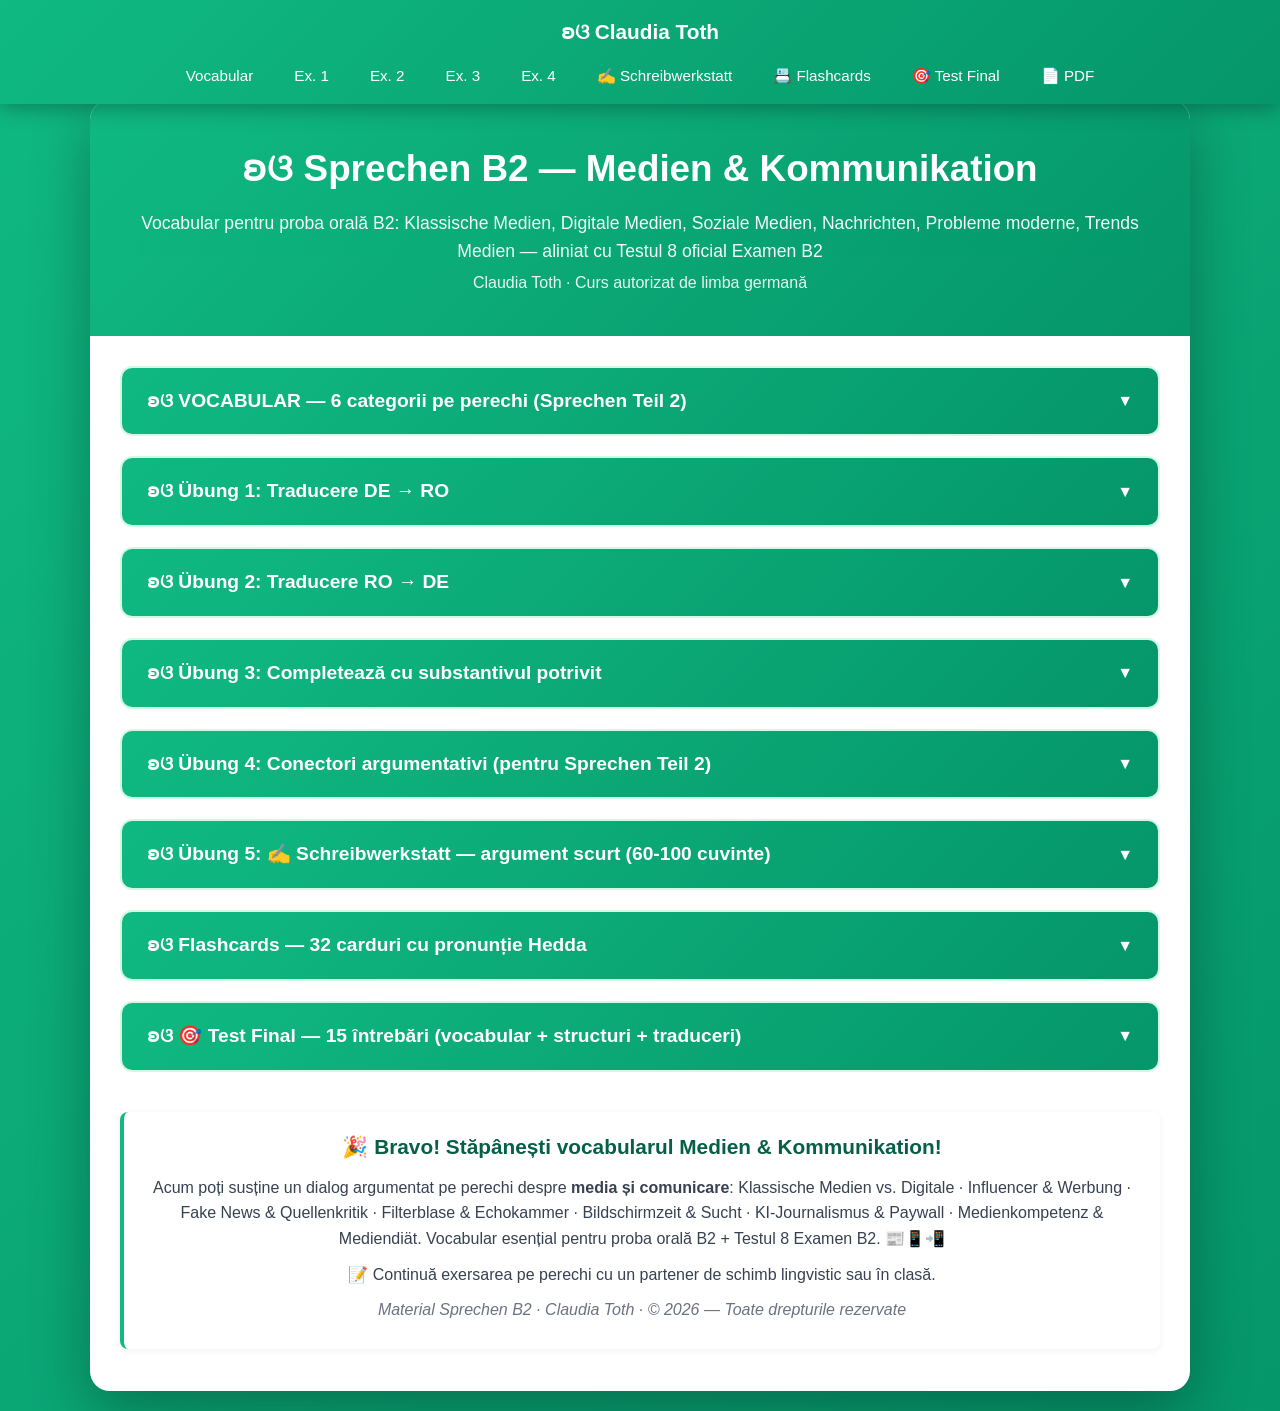
==== index.html @ 72b8d92b "Lectia 8 Sprechen B2 — Medien & Kommunikation (vocabular pentru proba orala B2, aliniat cu Testul 8 " ====
<!DOCTYPE html>
<html lang="ro">
<head>
    <meta charset="UTF-8">
    <meta name="robots" content="noindex, nofollow">
    <meta name="viewport" content="width=device-width, initial-scale=1.0">
    <title>Sprechen B2 — Medien & Kommunikation · Claudia Toth</title>
    <meta property="og:title" content="Sprechen B2 — Medien & Kommunikation · Vocabular pentru proba orală · Claudia Toth">
    <meta property="og:description" content="Vocabular B2 pentru Sprechen — sport, alimentație, prevenție, sănătate mentală. Aliniat cu Testul 8 oficial Examen B2 · Claudia Toth">
    <meta property="og:type" content="website">
    <meta property="og:locale" content="ro_RO">
    <meta name="description" content="Sprechen B2: Medien & Kommunikation — vocabular bilingv pe 6 categorii + 5 exerciții + 32 flashcards + test final · Claudia Toth">
    <link rel="stylesheet" href="styles.css">
</head>
<body>
    <nav class="navbar">
        <a href="#top" class="navbar-logo">ʚଓ Claudia Toth</a>
        <ul class="navbar-menu">
            <li><a href="#teorie" onclick="openSection(0)">Vocabular</a></li>
            <li><a href="#ex1" onclick="openSection(1)">Ex. 1</a></li>
            <li><a href="#ex2" onclick="openSection(2)">Ex. 2</a></li>
            <li><a href="#ex3" onclick="openSection(3)">Ex. 3</a></li>
            <li><a href="#ex4" onclick="openSection(4)">Ex. 4</a></li>
            <li><a href="#ex5" onclick="openSection(5)">✍️ Schreibwerkstatt</a></li>
            <li><a href="#flashcards" onclick="openSection(6)">📇 Flashcards</a></li>
            <li><a href="#final-test" onclick="openSection(7)">🎯 Test Final</a></li>
            <li><a href="medien-kommunikation.pdf" download>📄 PDF</a></li>
        </ul>
    </nav>

    <div class="container" id="top">
        <div class="header">
            <h1>ʚଓ Sprechen B2 — Medien & Kommunikation</h1>
            <p class="subtitle">Vocabular pentru proba orală B2: Klassische Medien, Digitale Medien, Soziale Medien, Nachrichten, Probleme moderne, Trends Medien — aliniat cu Testul 8 oficial Examen B2</p>
            <p>Claudia Toth · Curs autorizat de limba germană</p>
        </div>

        <div class="content">
            <div class="section" id="teorie">
                <div class="section-header" onclick="toggleMainSection(0)">
                    <h3>ʚଓ VOCABULAR — 6 categorii pe perechi (Sprechen Teil 2)</h3>
                    <span class="arrow">▼</span>
                </div>
                <div class="section-content" id="main-section-0">
                    <div id="theory-container"></div>
                </div>
            </div>

            <div class="section" id="ex1">
                <div class="section-header" onclick="toggleMainSection(1)">
                    <h3>ʚଓ Übung 1: Traducere DE → RO</h3>
                    <span class="arrow">▼</span>
                </div>
                <div class="section-content" id="main-section-1">
                    <div id="ex1-container"></div>
                    <div class="btn-container">
                        <button class="btn btn-check" onclick="checkExercise(1)">✓ Verifica</button>
                        <button class="btn btn-reset" onclick="resetExercise(1)">↻ Reseteaza</button>
                    </div>
                    <div class="score" id="score-1"></div>
                </div>
            </div>

            <div class="section" id="ex2">
                <div class="section-header" onclick="toggleMainSection(2)">
                    <h3>ʚଓ Übung 2: Traducere RO → DE</h3>
                    <span class="arrow">▼</span>
                </div>
                <div class="section-content" id="main-section-2">
                    <div id="ex2-container"></div>
                    <div class="btn-container">
                        <button class="btn btn-check" onclick="checkExercise(2)">✓ Verifica</button>
                        <button class="btn btn-reset" onclick="resetExercise(2)">↻ Reseteaza</button>
                    </div>
                    <div class="score" id="score-2"></div>
                </div>
            </div>

            <div class="section" id="ex3">
                <div class="section-header" onclick="toggleMainSection(3)">
                    <h3>ʚଓ Übung 3: Completează cu substantivul potrivit</h3>
                    <span class="arrow">▼</span>
                </div>
                <div class="section-content" id="main-section-3">
                    <div id="ex3-container"></div>
                    <div class="btn-container">
                        <button class="btn btn-check" onclick="checkExercise(3)">✓ Verifica</button>
                        <button class="btn btn-reset" onclick="resetExercise(3)">↻ Reseteaza</button>
                    </div>
                    <div class="score" id="score-3"></div>
                </div>
            </div>

            <div class="section" id="ex4">
                <div class="section-header" onclick="toggleMainSection(4)">
                    <h3>ʚଓ Übung 4: Conectori argumentativi (pentru Sprechen Teil 2)</h3>
                    <span class="arrow">▼</span>
                </div>
                <div class="section-content" id="main-section-4">
                    <div id="ex4-container"></div>
                    <div class="btn-container">
                        <button class="btn btn-check" onclick="checkExercise(4)">✓ Verifica</button>
                        <button class="btn btn-reset" onclick="resetExercise(4)">↻ Reseteaza</button>
                    </div>
                    <div class="score" id="score-4"></div>
                </div>
            </div>

            <div class="section" id="ex5">
                <div class="section-header" onclick="toggleMainSection(5)">
                    <h3>ʚଓ Übung 5: ✍️ Schreibwerkstatt — argument scurt (60-100 cuvinte)</h3>
                    <span class="arrow">▼</span>
                </div>
                <div class="section-content" id="main-section-5">
                    <div id="ex5-container"></div>
                    <div class="btn-container">
                        <button class="btn btn-check" onclick="checkExercise(5)">✓ Verifica numărul de cuvinte</button>
                        <button class="btn btn-reset" onclick="resetExercise(5)">↻ Reseteaza</button>
                    </div>
                    <div class="score" id="score-5"></div>
                </div>
            </div>

            <div class="section" id="flashcards">
                <div class="section-header" onclick="toggleMainSection(6)">
                    <h3>ʚଓ Flashcards — 32 carduri cu pronunție Hedda</h3>
                    <span class="arrow">▼</span>
                </div>
                <div class="section-content" id="main-section-6">
                    <div id="flashcards-container"></div>
                </div>
            </div>

            <div class="section" id="final-test">
                <div class="section-header" onclick="toggleMainSection(7)">
                    <h3>ʚଓ 🎯 Test Final — 15 întrebări (vocabular + structuri + traduceri)</h3>
                    <span class="arrow">▼</span>
                </div>
                <div class="section-content" id="main-section-7">
                    <div id="final-test-container"></div>
                </div>
            </div>

            <div class="theory-box" style="text-align: center; margin-top: 40px;">
                <p style="font-size: 1.3rem; font-weight: bold; color: #065f46;">🎉 Bravo! Stăpânești vocabularul Medien & Kommunikation!</p>
                <p style="margin-top: 12px;">Acum poți susține un dialog argumentat pe perechi despre <strong>media și comunicare</strong>: Klassische Medien vs. Digitale · Influencer & Werbung · Fake News & Quellenkritik · Filterblase & Echokammer · Bildschirmzeit & Sucht · KI-Journalismus & Paywall · Medienkompetenz & Mediendiät. Vocabular esențial pentru proba orală B2 + Testul 8 Examen B2. 📰📱📲</p>
                <p style="margin-top: 10px;">📝 Continuă exersarea pe perechi cu un partener de schimb lingvistic sau în clasă.</p>
                <p style="margin-top: 10px; font-style: italic; color: #6b7280;">Material Sprechen B2 · Claudia Toth · © 2026 — Toate drepturile rezervate</p>
            </div>
        </div>
    </div>

    <script src="theory.js"></script>
    <script src="exercises.js"></script>
    <script src="flashcards.js"></script>
    <script src="final-test.js"></script>
    <script src="main.js"></script>
</body>
</html>
---- styles.css ----
/* ============================================
   CLAUDIA TOTH - NOMEN-VERB-VERBINDUNGEN
   Design verde profesional · Mobile responsive
   ============================================ */

* {
    margin: 0;
    padding: 0;
    box-sizing: border-box;
}

body {
    font-family: 'Segoe UI', Tahoma, Geneva, Verdana, sans-serif;
    background: linear-gradient(135deg, #10b981 0%, #059669 100%);
    line-height: 1.6;
    padding: 0;
    padding-top: 80px;
    min-height: 100vh;
    color: #374151;
}

/* ============================================
   NAVIGATION BAR
   ============================================ */
.navbar {
    position: fixed;
    top: 0;
    left: 0;
    right: 0;
    background: linear-gradient(135deg, #10b981 0%, #059669 100%);
    padding: 15px 30px;
    box-shadow: 0 4px 20px rgba(0,0,0,0.3);
    z-index: 1000;
    display: flex;
    flex-direction: column;
    gap: 15px;
    align-items: center;
    justify-content: center;
}

.navbar-logo {
    color: white;
    font-size: 1.3rem;
    font-weight: bold;
    text-decoration: none;
}

.navbar-menu {
    display: flex;
    gap: 5px;
    list-style: none;
    align-items: center;
    flex-wrap: wrap;
    justify-content: center;
}

.navbar-menu a {
    color: white;
    text-decoration: none;
    padding: 10px 18px;
    border-radius: 8px;
    transition: all 0.3s;
    font-size: 0.95rem;
    font-weight: 500;
}

.navbar-menu a:hover {
    background: rgba(255,255,255,0.2);
    transform: translateY(-2px);
}

/* ============================================
   CONTAINER PRINCIPAL
   ============================================ */
.container {
    max-width: 1100px;
    margin: 20px auto;
    background: white;
    border-radius: 20px;
    box-shadow: 0 20px 60px rgba(0,0,0,0.3);
    overflow: hidden;
}

.header {
    background: linear-gradient(135deg, #10b981 0%, #059669 100%);
    color: white;
    padding: 40px 30px;
    text-align: center;
}

.header h1 {
    font-size: 2.3rem;
    margin-bottom: 10px;
}

.header .subtitle {
    font-size: 1.1rem;
    opacity: 0.95;
    margin-bottom: 5px;
}

.header p {
    font-size: 1rem;
    opacity: 0.9;
}

.content {
    padding: 30px;
}

/* ============================================
   SECȚIUNI (Teorie + Exerciții)
   ============================================ */
.section {
    margin-bottom: 20px;
    scroll-margin-top: 100px;
    border-radius: 12px;
    overflow: hidden;
    border: 2px solid #d1fae5;
}

.section-header {
    background: linear-gradient(135deg, #10b981 0%, #059669 100%);
    color: white;
    padding: 18px 25px;
    cursor: pointer;
    display: flex;
    justify-content: space-between;
    align-items: center;
    transition: all 0.3s;
}

.section-header:hover {
    background: linear-gradient(135deg, #059669 0%, #047857 100%);
}

.section-header h3 {
    font-size: 1.2rem;
}

.arrow {
    transition: transform 0.3s;
    font-size: 1rem;
}

.arrow.rotated {
    transform: rotate(180deg);
}

.section-content {
    display: none;
    padding: 25px;
    background: #f0fdf4;
}

.section-content.active {
    display: block;
    animation: fadeIn 0.4s ease-in-out;
}

@keyframes fadeIn {
    from { opacity: 0; transform: translateY(-5px); }
    to { opacity: 1; transform: translateY(0); }
}

/* ============================================
   SUB-SECȚIUNI (în Teorie)
   ============================================ */
.sub-section {
    margin-bottom: 12px;
    border-radius: 10px;
    overflow: hidden;
    border: 1px solid #a7f3d0;
    background: white;
}

.sub-section-header {
    background: #d1fae5;
    color: #065f46;
    padding: 12px 18px;
    cursor: pointer;
    display: flex;
    justify-content: space-between;
    align-items: center;
    font-weight: 600;
    transition: background 0.3s;
    gap: 10px;
}

.sub-section-header > span:first-child {
    flex: 1;
}

.sub-section-header:hover {
    background: #a7f3d0;
}

/* ============================================
   AUDIO PLAYER (Play / Stop la fiecare subtitlu)
   ============================================ */
.audio-player {
    display: flex;
    align-items: center;
}

.audio-btn {
    background: #10b981;
    color: white;
    border: none;
    width: 36px;
    height: 36px;
    border-radius: 50%;
    cursor: pointer;
    font-size: 0.9rem;
    transition: all 0.3s;
    display: flex;
    align-items: center;
    justify-content: center;
    padding: 0;
    box-shadow: 0 2px 6px rgba(16, 185, 129, 0.3);
}

.audio-btn:hover {
    background: #059669;
    transform: scale(1.1);
    box-shadow: 0 4px 10px rgba(16, 185, 129, 0.5);
}

.audio-btn:active {
    transform: scale(0.95);
}

.lesson-audio {
    display: flex;
    align-items: center;
    gap: 12px;
    margin-bottom: 18px;
    padding: 10px 14px;
    background: #f0fdf4;
    border-left: 4px solid #10b981;
    border-radius: 6px;
}

.lesson-audio-label {
    color: #065f46;
    font-weight: 600;
    font-size: 0.95rem;
}

.sub-arrow {
    transition: transform 0.3s;
}

.sub-arrow.rotated {
    transform: rotate(180deg);
}

.sub-section-content {
    display: none;
    padding: 18px;
    background: white;
}

.sub-section-content.active {
    display: block;
}

/* ============================================
   THEORY BOX
   ============================================ */
.theory-box {
    background: white;
    border-left: 4px solid #10b981;
    padding: 18px 22px;
    margin: 12px 0;
    border-radius: 8px;
    box-shadow: 0 2px 8px rgba(0,0,0,0.05);
}

.theory-box h4 {
    color: #065f46;
    margin-bottom: 10px;
    font-size: 1.1rem;
}

.theory-box p {
    margin-bottom: 8px;
}

.theory-box ul {
    margin-left: 20px;
    margin-top: 8px;
}

.theory-box li {
    margin-bottom: 6px;
}

/* Exemple în context */
.example-box {
    background: #ecfdf5;
    border: 1px dashed #10b981;
    padding: 12px 16px;
    border-radius: 8px;
    margin: 10px 0;
    font-style: italic;
}

.example-box .de {
    color: #065f46;
    font-weight: 600;
    font-style: normal;
}

.example-box .ro {
    color: #6b7280;
    font-size: 0.95rem;
    margin-top: 4px;
}

/* Tabele teorie */
.theory-table {
    width: 100%;
    border-collapse: collapse;
    margin: 12px 0;
    background: white;
    border-radius: 8px;
    overflow: hidden;
    box-shadow: 0 2px 6px rgba(0,0,0,0.05);
}

.theory-table th {
    background: #10b981;
    color: white;
    padding: 12px;
    text-align: left;
    font-weight: 600;
}

.theory-table td {
    padding: 10px 12px;
    border-bottom: 1px solid #d1fae5;
}

.theory-table tr:last-child td {
    border-bottom: none;
}

.theory-table tr:nth-child(even) {
    background: #f0fdf4;
}

.theory-table .verb {
    color: #059669;
    font-weight: bold;
}

.theory-table .nomen {
    color: #065f46;
    font-weight: 600;
}

.theory-table .ro-text {
    color: #6b7280;
    font-style: italic;
    font-size: 0.95rem;
}

/* ============================================
   GRAMMAR TABLE — pentru tabele conjugare/expresii cu spațiu generos
   ============================================ */
.grammar-table {
    width: 100%;
    border-collapse: separate;
    border-spacing: 0;
    margin: 14px 0;
    background: white;
    border-radius: 8px;
    overflow: hidden;
    box-shadow: 0 1px 3px rgba(16, 185, 129, 0.1);
    table-layout: auto;
}

.grammar-table th {
    background: #10b981;
    color: white;
    padding: 12px 16px;
    text-align: left;
    font-weight: 600;
    white-space: nowrap;
    vertical-align: top;
}

.grammar-table td {
    padding: 12px 16px;
    border-bottom: 1px solid #d1fae5;
    vertical-align: top;
    line-height: 1.5;
}

.grammar-table tr:last-child td {
    border-bottom: none;
}

.grammar-table tr:nth-child(even) {
    background: #f0fdf4;
}

/* Prima coloană (Pronume / Expresie) — nu se rupe pe 2 rânduri */
.grammar-table td:first-child {
    white-space: nowrap;
    padding-right: 22px;
}

/* Pe mobil — păstrăm padding generos */
@media (max-width: 600px) {
    .grammar-table {
        font-size: 0.9rem;
    }
    .grammar-table th,
    .grammar-table td {
        padding: 10px 12px;
    }
    .grammar-table td:first-child {
        padding-right: 14px;
    }
}

/* ============================================
   EXERCIȚII
   ============================================ */
.exercise-instruction {
    background: #fffbeb;
    border-left: 4px solid #f59e0b;
    padding: 12px 18px;
    margin-bottom: 18px;
    border-radius: 8px;
    color: #78350f;
}

.exercise-item {
    background: white;
    padding: 15px 18px;
    margin-bottom: 12px;
    border-radius: 10px;
    display: flex;
    align-items: flex-start;
    gap: 12px;
    flex-wrap: wrap;
    box-shadow: 0 2px 6px rgba(0,0,0,0.05);
}

.exercise-number {
    background: #10b981;
    color: white;
    width: 30px;
    height: 30px;
    border-radius: 50%;
    display: flex;
    align-items: center;
    justify-content: center;
    font-weight: bold;
    flex-shrink: 0;
    font-size: 0.9rem;
}

.input-group {
    flex: 1;
    min-width: 200px;
    display: flex;
    flex-direction: column;
    gap: 6px;
}

.input-group label {
    color: #374151;
    font-size: 1rem;
    line-height: 1.5;
}

.input-group .nomen-highlight {
    color: #065f46;
    font-weight: bold;
    background: #d1fae5;
    padding: 2px 8px;
    border-radius: 5px;
}

.input-group input[type="text"],
.input-group select {
    padding: 10px 14px;
    border: 2px solid #d1fae5;
    border-radius: 8px;
    font-size: 1rem;
    font-family: inherit;
    transition: all 0.3s;
    background: white;
}

.input-group input[type="text"]:focus,
.input-group select:focus {
    outline: none;
    border-color: #10b981;
    box-shadow: 0 0 0 3px rgba(16, 185, 129, 0.15);
}

/* Multiple choice */
.mc-options {
    display: flex;
    flex-direction: column;
    gap: 8px;
    margin-top: 8px;
}

.mc-option {
    display: flex;
    align-items: center;
    gap: 10px;
    padding: 8px 12px;
    border-radius: 8px;
    transition: background 0.2s;
    cursor: pointer;
}

.mc-option:hover {
    background: #f0fdf4;
}

.mc-option input[type="radio"] {
    cursor: pointer;
    width: 18px;
    height: 18px;
    accent-color: #10b981;
}

.mc-option label {
    cursor: pointer;
    flex: 1;
}

/* Feedback */
.feedback {
    width: 100%;
    margin-top: 8px;
    padding: 0;
    font-size: 0.95rem;
    border-radius: 6px;
    transition: all 0.3s;
}

.feedback.correct {
    background: #d1fae5;
    color: #065f46;
    padding: 10px 14px;
    border-left: 3px solid #10b981;
}

.feedback.incorrect {
    background: #fee2e2;
    color: #991b1b;
    padding: 10px 14px;
    border-left: 3px solid #ef4444;
}

.feedback.correct::before {
    content: "✓ Richtig! ";
    font-weight: bold;
}

.feedback.incorrect::before {
    content: "✗ Falsch. ";
    font-weight: bold;
}

/* ============================================
   BUTOANE
   ============================================ */
.btn-container {
    display: flex;
    gap: 15px;
    justify-content: center;
    margin: 30px 0;
    flex-wrap: wrap;
}

.btn {
    padding: 14px 32px;
    border: none;
    border-radius: 10px;
    font-size: 1rem;
    font-weight: 600;
    cursor: pointer;
    transition: all 0.3s;
    font-family: inherit;
}

.btn-check {
    background: linear-gradient(135deg, #10b981 0%, #059669 100%);
    color: white;
}

.btn-check:hover {
    transform: translateY(-2px);
    box-shadow: 0 8px 20px rgba(16, 185, 129, 0.4);
}

.btn-reset {
    background: #6b7280;
    color: white;
}

.btn-reset:hover {
    background: #4b5563;
    transform: translateY(-2px);
    box-shadow: 0 8px 20px rgba(107, 114, 128, 0.4);
}

/* ============================================
   SCOR
   ============================================ */
.score {
    display: none;
    background: linear-gradient(135deg, #10b981 0%, #059669 100%);
    color: white;
    padding: 25px;
    border-radius: 12px;
    text-align: center;
    margin: 20px 0;
    scroll-margin-top: 100px;
}

.score.show {
    display: block;
    animation: fadeIn 0.5s;
}

.score-value {
    font-size: 2rem;
    font-weight: bold;
    margin-bottom: 10px;
}

.score-message {
    font-size: 1.1rem;
}

/* ============================================
   FLASHCARDS
   ============================================ */
.flashcard-counter {
    text-align: center;
    margin-bottom: 15px;
    color: #065f46;
    font-weight: 600;
}

.flashcard {
    background: white;
    border-radius: 16px;
    padding: 50px 30px;
    min-height: 220px;
    display: flex;
    align-items: center;
    justify-content: center;
    text-align: center;
    cursor: pointer;
    box-shadow: 0 4px 15px rgba(0,0,0,0.1);
    transition: transform 0.3s;
    position: relative;
    border: 3px solid #10b981;
}

.flashcard:hover {
    transform: scale(1.02);
}

.flashcard-content {
    width: 100%;
}

.flashcard .de {
    font-size: 1.8rem;
    color: #065f46;
    font-weight: bold;
    margin-bottom: 10px;
}

.flashcard .ro {
    font-size: 1.2rem;
    color: #6b7280;
    font-style: italic;
    display: none;
}

.flashcard.flipped .ro {
    display: block;
    animation: fadeIn 0.3s;
}

.flashcard-hint {
    position: absolute;
    bottom: 12px;
    left: 0;
    right: 0;
    color: #9ca3af;
    font-size: 0.85rem;
}

.flashcard-audio-btn {
    position: absolute;
    top: 15px;
    right: 15px;
    background: #10b981;
    color: white;
    border: none;
    width: 40px;
    height: 40px;
    border-radius: 50%;
    font-size: 1.2rem;
    cursor: pointer;
    transition: all 0.3s;
    display: flex;
    align-items: center;
    justify-content: center;
}

.flashcard-audio-btn:hover {
    background: #059669;
    transform: scale(1.1);
}

.flashcard-controls {
    display: flex;
    justify-content: space-between;
    gap: 15px;
    margin-top: 20px;
}

.flashcard-btn {
    flex: 1;
    background: linear-gradient(135deg, #10b981 0%, #059669 100%);
    color: white;
    padding: 12px;
    border: none;
    border-radius: 8px;
    cursor: pointer;
    font-size: 1rem;
    font-weight: 600;
    transition: all 0.3s;
    font-family: inherit;
}

.flashcard-btn:hover {
    transform: translateY(-2px);
    box-shadow: 0 4px 12px rgba(16, 185, 129, 0.4);
}

.flashcard-btn:disabled {
    background: #d1d5db;
    cursor: not-allowed;
    transform: none;
    box-shadow: none;
}

/* ============================================
   MOBILE RESPONSIVE
   ============================================ */
@media (max-width: 768px) {
    body {
        padding: 0;
        padding-top: 140px;
    }

    .navbar {
        padding: 15px;
    }

    .navbar-menu a {
        padding: 8px 12px;
        font-size: 0.85rem;
    }

    .container {
        margin: 10px;
        border-radius: 12px;
    }

    .header h1 {
        font-size: 1.6rem;
    }

    .header .subtitle {
        font-size: 0.95rem;
    }

    .content {
        padding: 15px;
    }

    .section-header h3 {
        font-size: 1rem;
    }

    .exercise-item {
        padding: 12px;
    }

    .input-group {
        min-width: 100%;
    }

    .btn {
        padding: 12px 24px;
        font-size: 0.95rem;
    }

    .flashcard {
        padding: 35px 20px;
        min-height: 180px;
    }

    .flashcard .de {
        font-size: 1.4rem;
    }

    .flashcard .ro {
        font-size: 1rem;
    }

    .theory-table,
    .grammar-table {
        font-size: 0.9rem;
        display: block;
        overflow-x: auto;
        white-space: nowrap;
        -webkit-overflow-scrolling: touch;
        max-width: 100%;
        scrollbar-width: thin;
        scrollbar-color: #f59e0b #fef3c7;
        background-image: linear-gradient(to right, transparent calc(100% - 32px), rgba(245, 158, 11, 0.28) 100%);
        background-attachment: local;
        background-repeat: no-repeat;
    }

    .theory-table::-webkit-scrollbar,
    .grammar-table::-webkit-scrollbar {
        height: 6px;
    }
    .theory-table::-webkit-scrollbar-track,
    .grammar-table::-webkit-scrollbar-track {
        background: #fef3c7;
        border-radius: 3px;
    }
    .theory-table::-webkit-scrollbar-thumb,
    .grammar-table::-webkit-scrollbar-thumb {
        background: #f59e0b;
        border-radius: 3px;
    }

    .theory-table::before,
    .grammar-table::before {
        content: '👈 Glisează lateral pentru toate coloanele 👉';
        display: block;
        background: #fef3c7;
        color: #92400e;
        padding: 6px 10px;
        font-size: 0.72rem;
        text-align: center;
        font-style: italic;
        border-radius: 6px 6px 0 0;
        white-space: nowrap;
        border-bottom: 1px solid #f59e0b;
        position: sticky;
        left: 0;
    }

    .theory-table th,
    .theory-table td,
    .grammar-table th,
    .grammar-table td {
        padding: 8px;
    }
}

/* ============================================
   TRADUCERI ROMÂNĂ sub fiecare propoziție germană
   Permanent vizibile sub tabelele de teorie
   ============================================ */
.ro-translation {
    display: inline-block;
    color: #6b7280;
    font-style: italic;
    font-size: 0.88rem;
    font-weight: normal;
    line-height: 1.4;
    margin-top: 4px;
    padding-left: 8px;
    border-left: 2px solid #fcd34d;
}

/* ============================================
   TEST FINAL - Wizard Style
   ============================================ */

/* Intro section */
.test-intro {
    background: white;
    padding: 30px;
    border-radius: 12px;
    text-align: center;
    box-shadow: 0 2px 8px rgba(0,0,0,0.05);
}

.test-intro h3 {
    color: #065f46;
    font-size: 1.5rem;
    margin-bottom: 15px;
}

.test-intro p {
    color: #374151;
    margin-bottom: 15px;
}

.test-info-list {
    list-style: none;
    padding: 0;
    margin: 20px auto;
    max-width: 500px;
    text-align: left;
}

.test-info-list li {
    padding: 8px 0;
    color: #374151;
}

.btn-large {
    padding: 16px 40px !important;
    font-size: 1.1rem !important;
    margin-top: 15px;
}

/* Wizard - container principal */
.test-wizard {
    background: white;
    padding: 30px;
    border-radius: 12px;
    box-shadow: 0 2px 8px rgba(0,0,0,0.05);
}

/* Progress bar */
.test-progress {
    margin-bottom: 25px;
}

.test-progress-info {
    display: flex;
    justify-content: space-between;
    margin-bottom: 10px;
    font-weight: 600;
    color: #065f46;
    flex-wrap: wrap;
    gap: 10px;
}

.test-progress-bar {
    height: 12px;
    background: #d1fae5;
    border-radius: 6px;
    overflow: hidden;
}

.test-progress-fill {
    height: 100%;
    background: linear-gradient(90deg, #10b981 0%, #059669 100%);
    transition: width 0.4s ease;
    border-radius: 6px;
    box-shadow: 0 0 8px rgba(16, 185, 129, 0.4);
}

/* Întrebarea curentă */
.test-question {
    background: #f0fdf4;
    padding: 25px;
    border-radius: 10px;
    margin-bottom: 20px;
    border: 2px solid #d1fae5;
}

.test-question-label {
    color: #065f46;
    font-weight: 600;
    font-size: 1.05rem;
    margin-bottom: 15px;
}

.test-question-content {
    font-size: 1.15rem;
    color: #374151;
    line-height: 1.8;
    margin-bottom: 12px;
}

.test-blank {
    background: #fef3c7;
    padding: 4px 16px;
    border-radius: 6px;
    border: 2px dashed #f59e0b;
    color: #78350f;
    font-weight: bold;
    margin-right: 8px;
}

.test-translation {
    display: block;
    color: #6b7280;
    font-style: italic;
    margin: 10px 0;
    font-size: 0.95rem;
}

.test-ro-text {
    background: #fff7ed;
    padding: 15px;
    border-radius: 8px;
    border-left: 4px solid #f59e0b;
    color: #78350f;
    font-weight: 500;
}

.test-input {
    width: 100%;
    padding: 12px 16px;
    border: 2px solid #d1fae5;
    border-radius: 8px;
    font-size: 1.05rem;
    font-family: inherit;
    transition: all 0.3s;
    background: white;
    margin-top: 10px;
}

.test-input:focus {
    outline: none;
    border-color: #10b981;
    box-shadow: 0 0 0 3px rgba(16, 185, 129, 0.15);
}

.test-mc {
    margin-top: 15px;
}

.test-mc .mc-option {
    background: white;
    padding: 12px 16px;
    border-radius: 8px;
    margin-bottom: 8px;
    border: 2px solid #d1fae5;
    transition: all 0.2s;
}

.test-mc .mc-option:hover {
    border-color: #10b981;
    background: #f0fdf4;
}

/* Controale wizard */
.test-controls {
    display: flex;
    gap: 12px;
    justify-content: space-between;
    margin-top: 25px;
    flex-wrap: wrap;
}

.btn-secondary {
    background: #6b7280;
    color: white;
}

.btn-secondary:hover {
    background: #4b5563;
    transform: translateY(-2px);
    box-shadow: 0 4px 12px rgba(107, 114, 128, 0.4);
}

.btn:disabled {
    opacity: 0.5;
    cursor: not-allowed;
    transform: none !important;
    box-shadow: none !important;
}

/* Buton ÎNAPOI LA TEORIE */
.btn-back {
    background: linear-gradient(135deg, #6366f1 0%, #4f46e5 100%);
    color: white;
}

.btn-back:hover {
    transform: translateY(-2px);
    box-shadow: 0 8px 20px rgba(99, 102, 241, 0.4);
}

.test-back-top {
    margin-bottom: 20px;
}

/* REZULTATE */
.test-results {
    background: white;
    padding: 30px;
    border-radius: 12px;
    box-shadow: 0 2px 8px rgba(0,0,0,0.05);
}

.test-result-card {
    text-align: center;
    padding: 30px;
    border-radius: 16px;
    margin-bottom: 25px;
}

.test-result-card.passed {
    background: linear-gradient(135deg, #10b981 0%, #059669 100%);
    color: white;
}

.test-result-card.failed {
    background: linear-gradient(135deg, #ef4444 0%, #dc2626 100%);
    color: white;
}

.test-result-emoji {
    font-size: 4rem;
    margin-bottom: 10px;
}

.test-result-badge {
    font-size: 1.3rem;
    font-weight: bold;
    letter-spacing: 2px;
    margin-bottom: 15px;
    opacity: 0.95;
}

.test-result-score {
    font-size: 3rem;
    font-weight: bold;
    margin-bottom: 5px;
}

.test-result-percentage {
    font-size: 2.5rem;
    font-weight: bold;
    margin-bottom: 20px;
    opacity: 0.9;
}

.test-result-message {
    font-size: 1rem;
    line-height: 1.6;
    max-width: 550px;
    margin: 0 auto;
    padding: 0 15px;
}

.pass-mark, .fail-mark {
    margin-top: 20px;
    padding: 12px;
    background: rgba(255,255,255,0.2);
    border-radius: 8px;
    font-weight: 600;
    font-size: 0.95rem;
}

/* Stats categorii */
.test-stats {
    background: #f0fdf4;
    padding: 20px;
    border-radius: 10px;
    margin-bottom: 20px;
    border-left: 4px solid #10b981;
}

.test-stats h4 {
    color: #065f46;
    margin-bottom: 12px;
}

.test-stats ul {
    list-style: none;
    padding: 0;
}

.test-stats li {
    padding: 8px 0;
    border-bottom: 1px solid #d1fae5;
    color: #374151;
}

.test-stats li:last-child {
    border-bottom: none;
}

/* Greșeli */
.test-mistakes {
    background: #fef2f2;
    padding: 20px;
    border-radius: 10px;
    margin-bottom: 20px;
    border-left: 4px solid #ef4444;
}

.test-mistakes h4 {
    color: #991b1b;
    margin-bottom: 15px;
}

.mistake-item {
    background: white;
    padding: 12px 15px;
    border-radius: 8px;
    margin-bottom: 10px;
    line-height: 1.6;
}

/* Acțiuni finale */
.test-final-actions {
    display: flex;
    gap: 15px;
    justify-content: center;
    flex-wrap: wrap;
    margin-top: 25px;
}

/* Mobile responsive pentru test */
@media (max-width: 768px) {
    .test-intro,
    .test-wizard,
    .test-results {
        padding: 20px 15px;
    }
    
    .test-question {
        padding: 18px 15px;
    }
    
    .test-question-content {
        font-size: 1rem;
    }
    
    .test-result-emoji {
        font-size: 3rem;
    }
    
    .test-result-score {
        font-size: 2.2rem;
    }
    
    .test-result-percentage {
        font-size: 1.8rem;
    }
    
    .test-controls {
        flex-direction: column;
    }
    
    .test-controls .btn {
        width: 100%;
    }
}

/* ============================================
   A1.1 — Stiluri pentru personaje și dialoguri
   ============================================ */

/* Cast banner (toate 6 personajele la început de lecție) */
.cast-banner {
    background: linear-gradient(135deg, #ecfdf5 0%, #d1fae5 100%);
    border: 2px solid #10B981;
    border-radius: 12px;
    padding: 16px;
    margin: 20px 0;
    text-align: center;
}
.cast-banner h4 {
    color: #065f46;
    margin: 0 0 12px;
    font-size: 1.1rem;
}
.cast-grid {
    display: grid;
    grid-template-columns: repeat(6, 1fr);
    gap: 8px;
    max-width: 720px;
    margin: 0 auto;
}
.cast-card {
    background: #fff;
    border-radius: 8px;
    padding: 8px 4px;
    text-align: center;
    box-shadow: 0 1px 3px rgba(0,0,0,0.06);
}
.cast-card img {
    width: 60px;
    height: 80px;
    object-fit: contain;
    display: block;
    margin: 0 auto 4px;
}
.cast-card .name {
    font-size: 0.7rem;
    font-weight: 700;
    color: #065f46;
    line-height: 1.2;
}
.cast-card .detail {
    font-size: 0.65rem;
    color: #6b7280;
    line-height: 1.2;
    margin-top: 2px;
}

/* Dialog box (mini-conversații Annette + Andreea) */
.dialog-box {
    background: #fff;
    border: 2px solid #10B981;
    border-radius: 12px;
    padding: 16px 18px;
    margin: 14px 0;
    box-shadow: 0 2px 6px rgba(16,185,129,0.08);
}
.dialog-line {
    display: flex;
    gap: 12px;
    margin: 10px 0;
    align-items: flex-start;
}
.dialog-avatar {
    flex-shrink: 0;
    width: 50px;
    height: 65px;
    object-fit: contain;
}
.dialog-bubble {
    flex: 1;
    background: #ecfdf5;
    border-radius: 12px;
    padding: 8px 14px;
    position: relative;
}
.dialog-bubble.right {
    background: #d1fae5;
}
.dialog-speaker {
    font-weight: 700;
    color: #065f46;
    font-size: 0.85rem;
    margin-bottom: 2px;
}
.dialog-text {
    font-size: 0.95rem;
    color: #1f2937;
    line-height: 1.5;
}
.dialog-text .translation {
    display: block;
    color: #6b7280;
    font-style: italic;
    font-size: 0.82rem;
    margin-top: 3px;
}

/* Note from Andreea (co-narator) */
.andreea-note {
    background: #fffbeb;
    border-left: 4px solid #f59e0b;
    border-radius: 0 8px 8px 0;
    padding: 12px 16px;
    margin: 14px 0;
    display: flex;
    gap: 12px;
    align-items: flex-start;
}
.andreea-note-avatar {
    width: 44px;
    height: 56px;
    object-fit: contain;
    flex-shrink: 0;
}
.andreea-note-content {
    flex: 1;
}
.andreea-note-content .speaker {
    font-weight: 700;
    color: #92400e;
    font-size: 0.85rem;
    margin-bottom: 4px;
}
.andreea-note-content .speaker::before {
    content: "💚 ";
}
.andreea-note-content .text {
    color: #78350f;
    font-size: 0.92rem;
    font-style: italic;
    line-height: 1.55;
}

/* Personaj-card mic în exerciții (Wer ist das?) */
.persona-mini {
    display: inline-flex;
    flex-direction: column;
    align-items: center;
    gap: 4px;
    padding: 6px 10px;
    background: #ecfdf5;
    border: 1px solid #10B981;
    border-radius: 8px;
    cursor: pointer;
    transition: all 0.2s;
}
.persona-mini:hover {
    background: #d1fae5;
    transform: translateY(-2px);
}
.persona-mini img { width: 40px; height: 50px; object-fit: contain; }
.persona-mini .name { font-size: 0.75rem; font-weight: 700; color: #065f46; }

@media (max-width: 720px) {
    .cast-grid {
        grid-template-columns: repeat(3, 1fr);
    }
    .dialog-avatar { width: 40px; height: 52px; }
    .andreea-note-avatar { width: 36px; height: 46px; }
}

/* ===== REGULA 14 PATCH â€” touch scroll mobile (fix raportat 31 mai 2026) ===== */
@media (max-width: 768px) {
    .theory-table,
    .grammar-table {
        touch-action: pan-x !important;
        -webkit-overflow-scrolling: touch !important;
        overflow-x: auto !important;
    }
    /* Wrapper-ul (theory-box) nu trebuie sÄƒ blocheze scroll-ul */
    .theory-box {
        overflow: visible !important;
    }
    /* Verb cards la fel */
    .verb-card {
        overflow-x: auto !important;
        -webkit-overflow-scrolling: touch !important;
    }
}
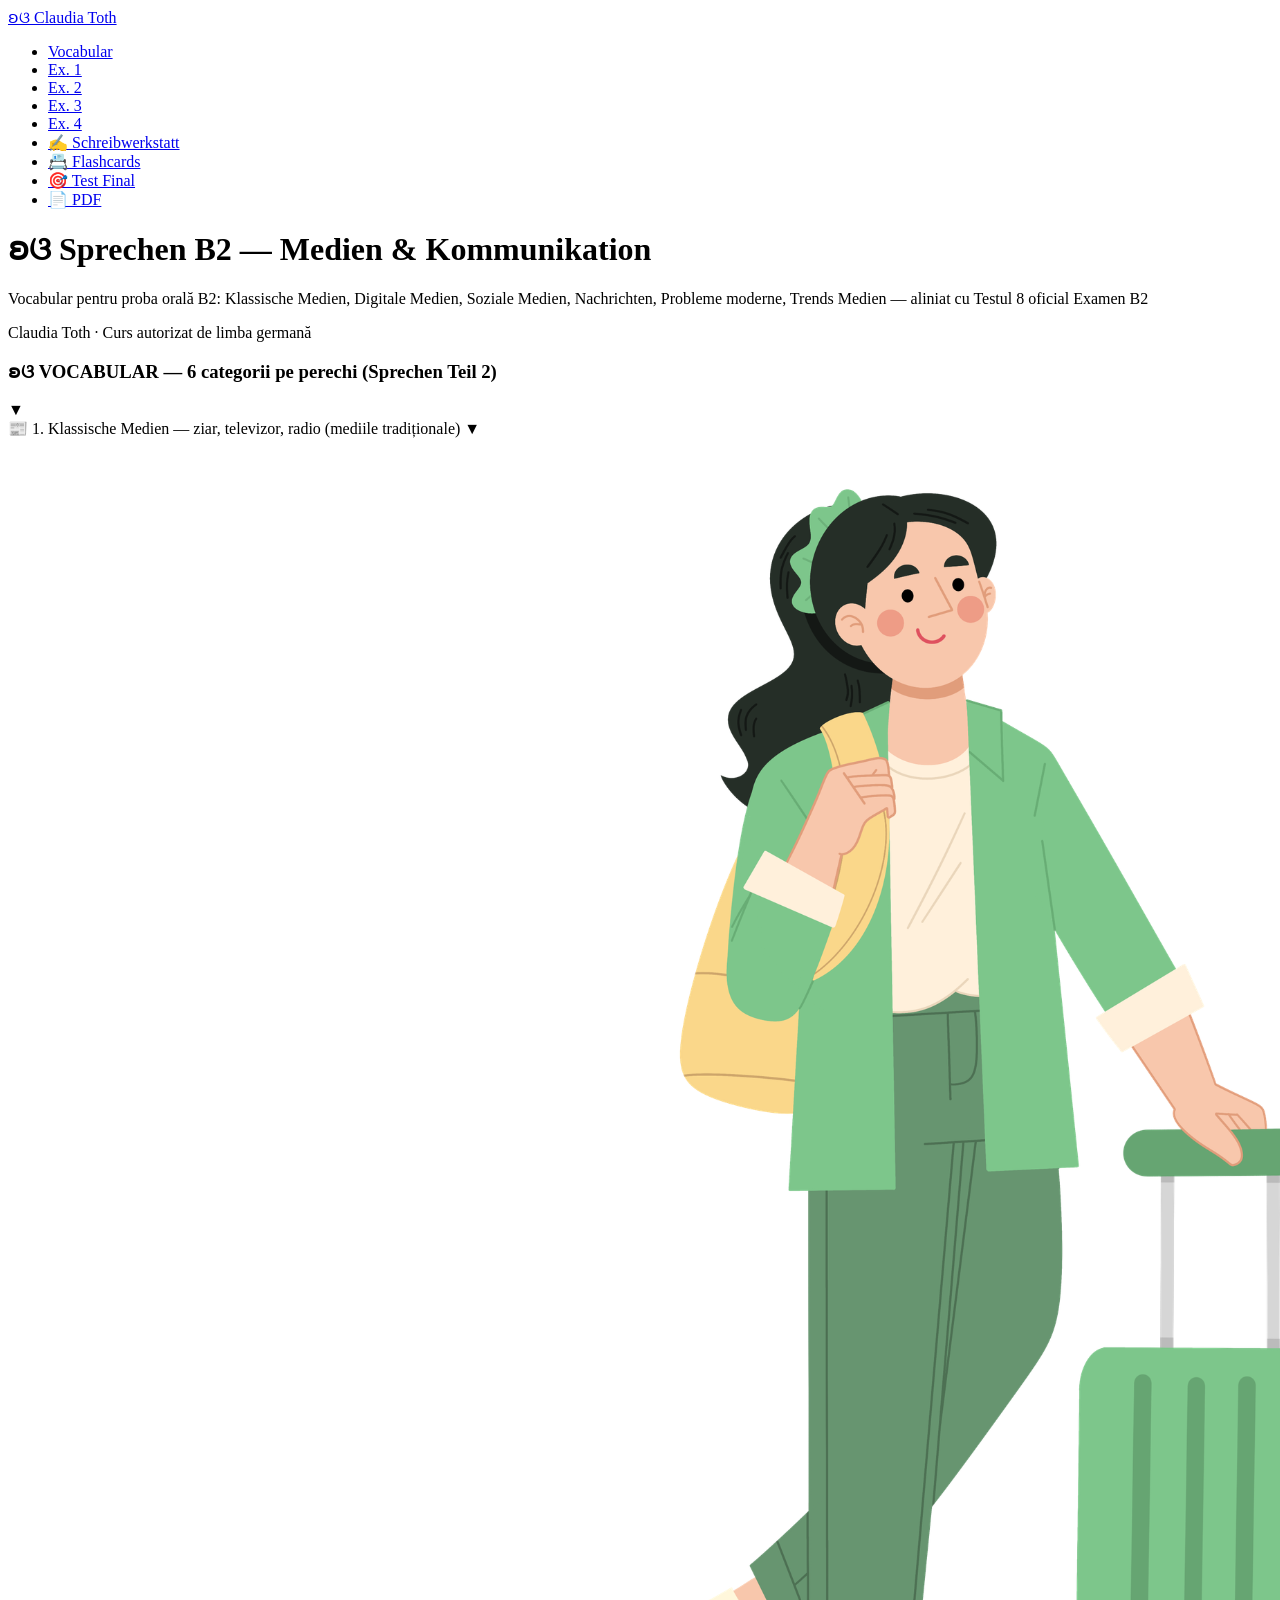
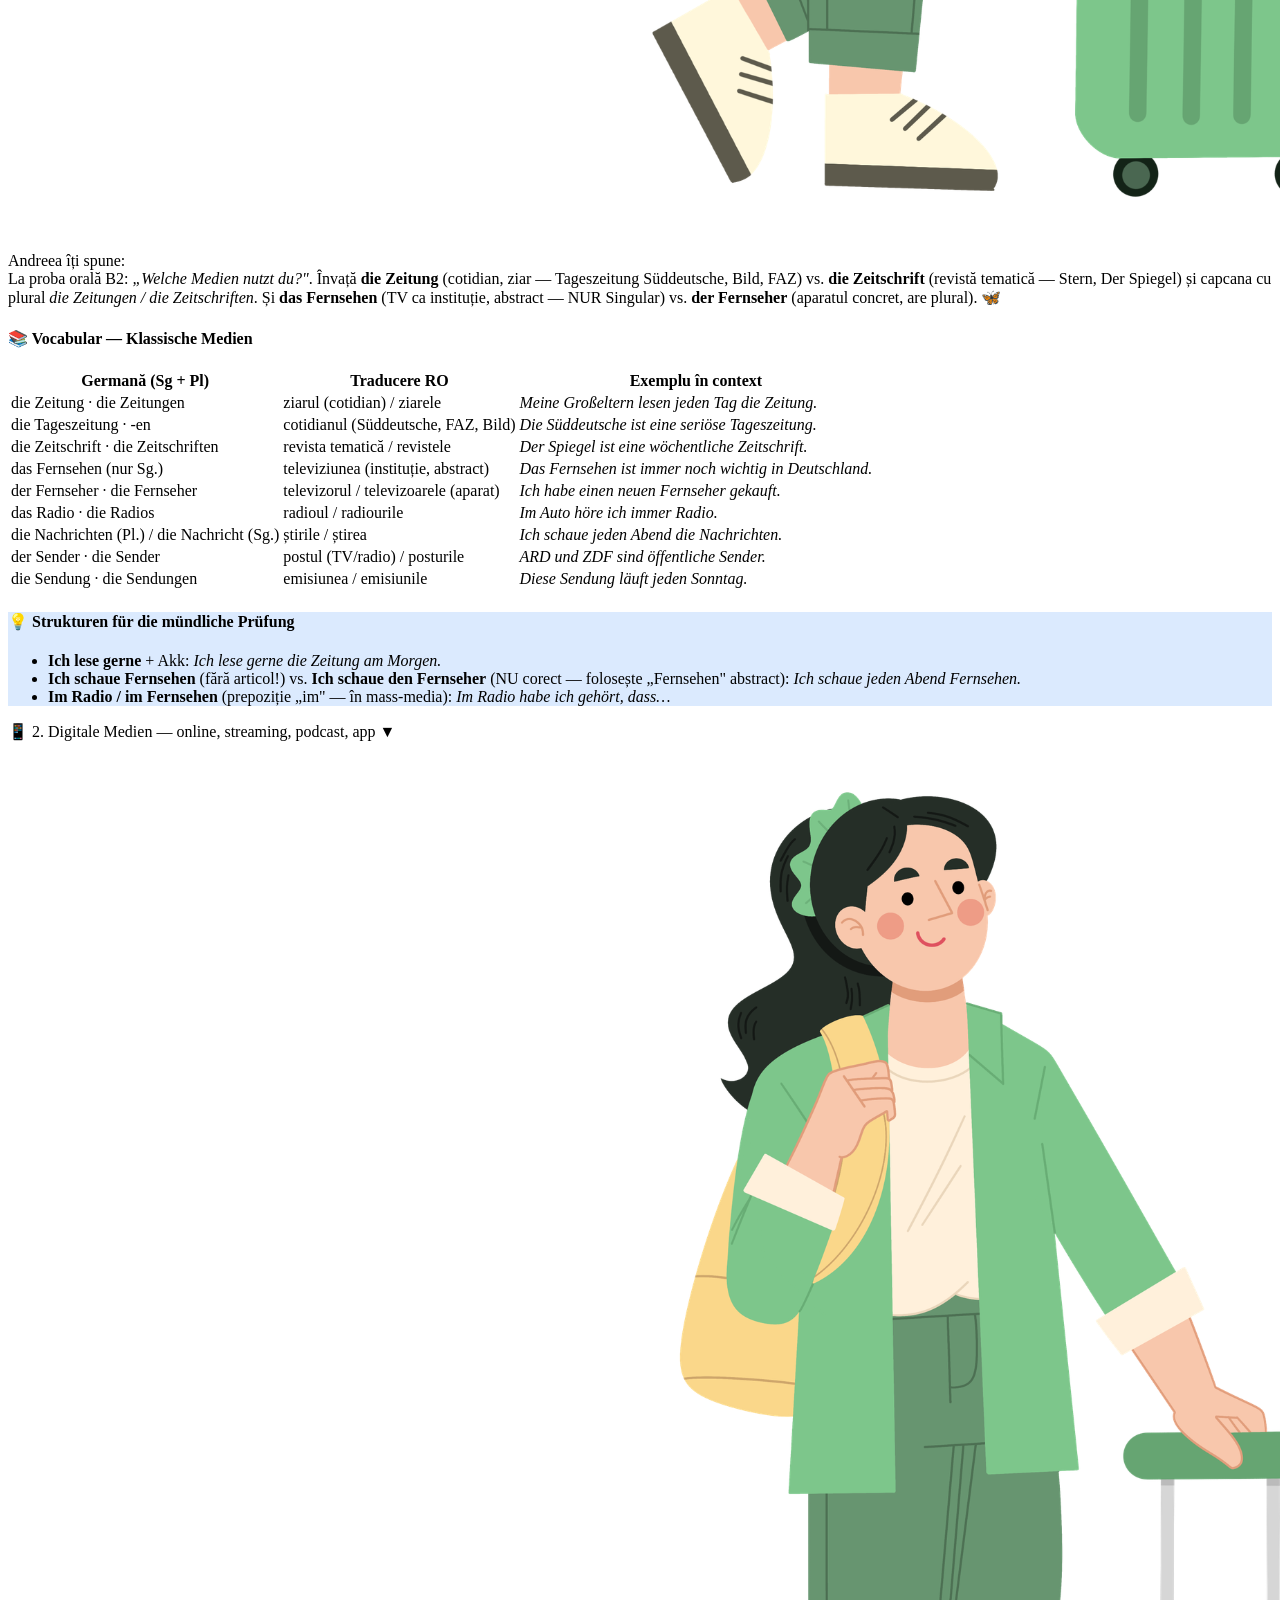
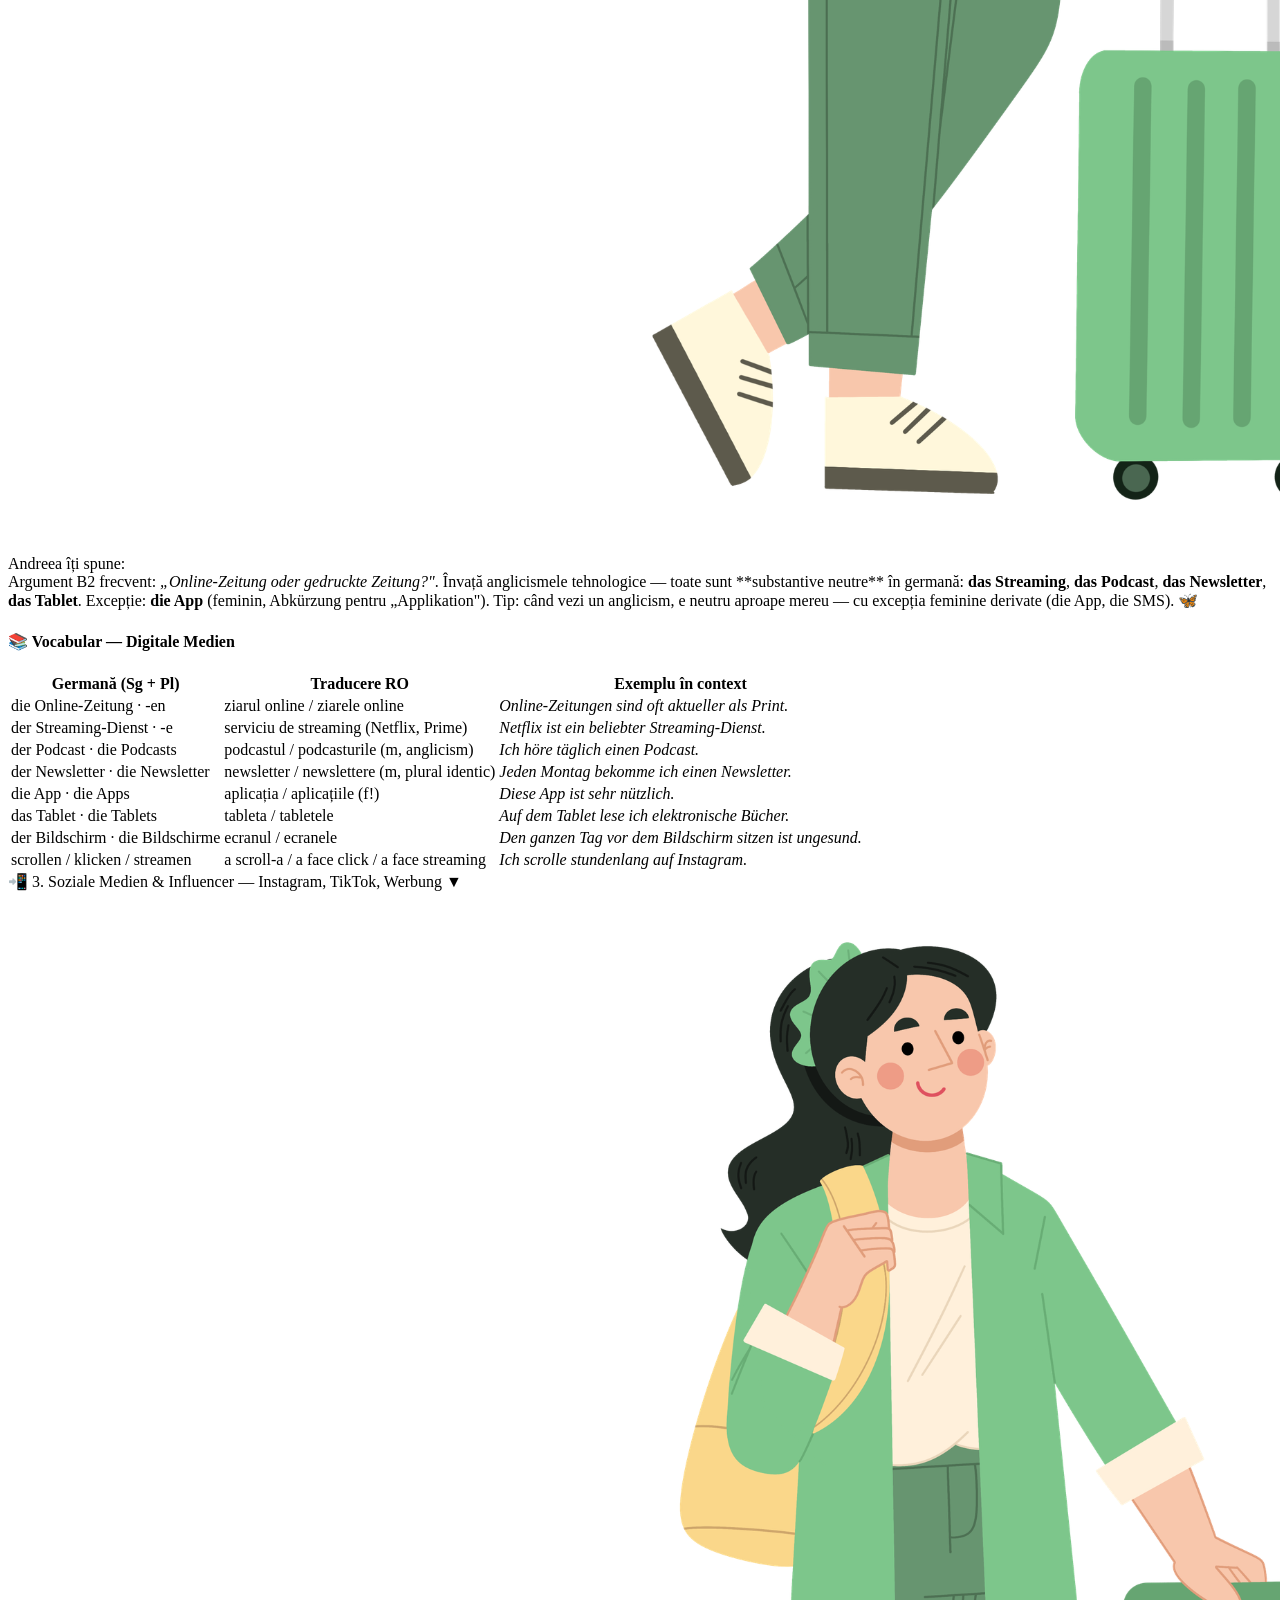
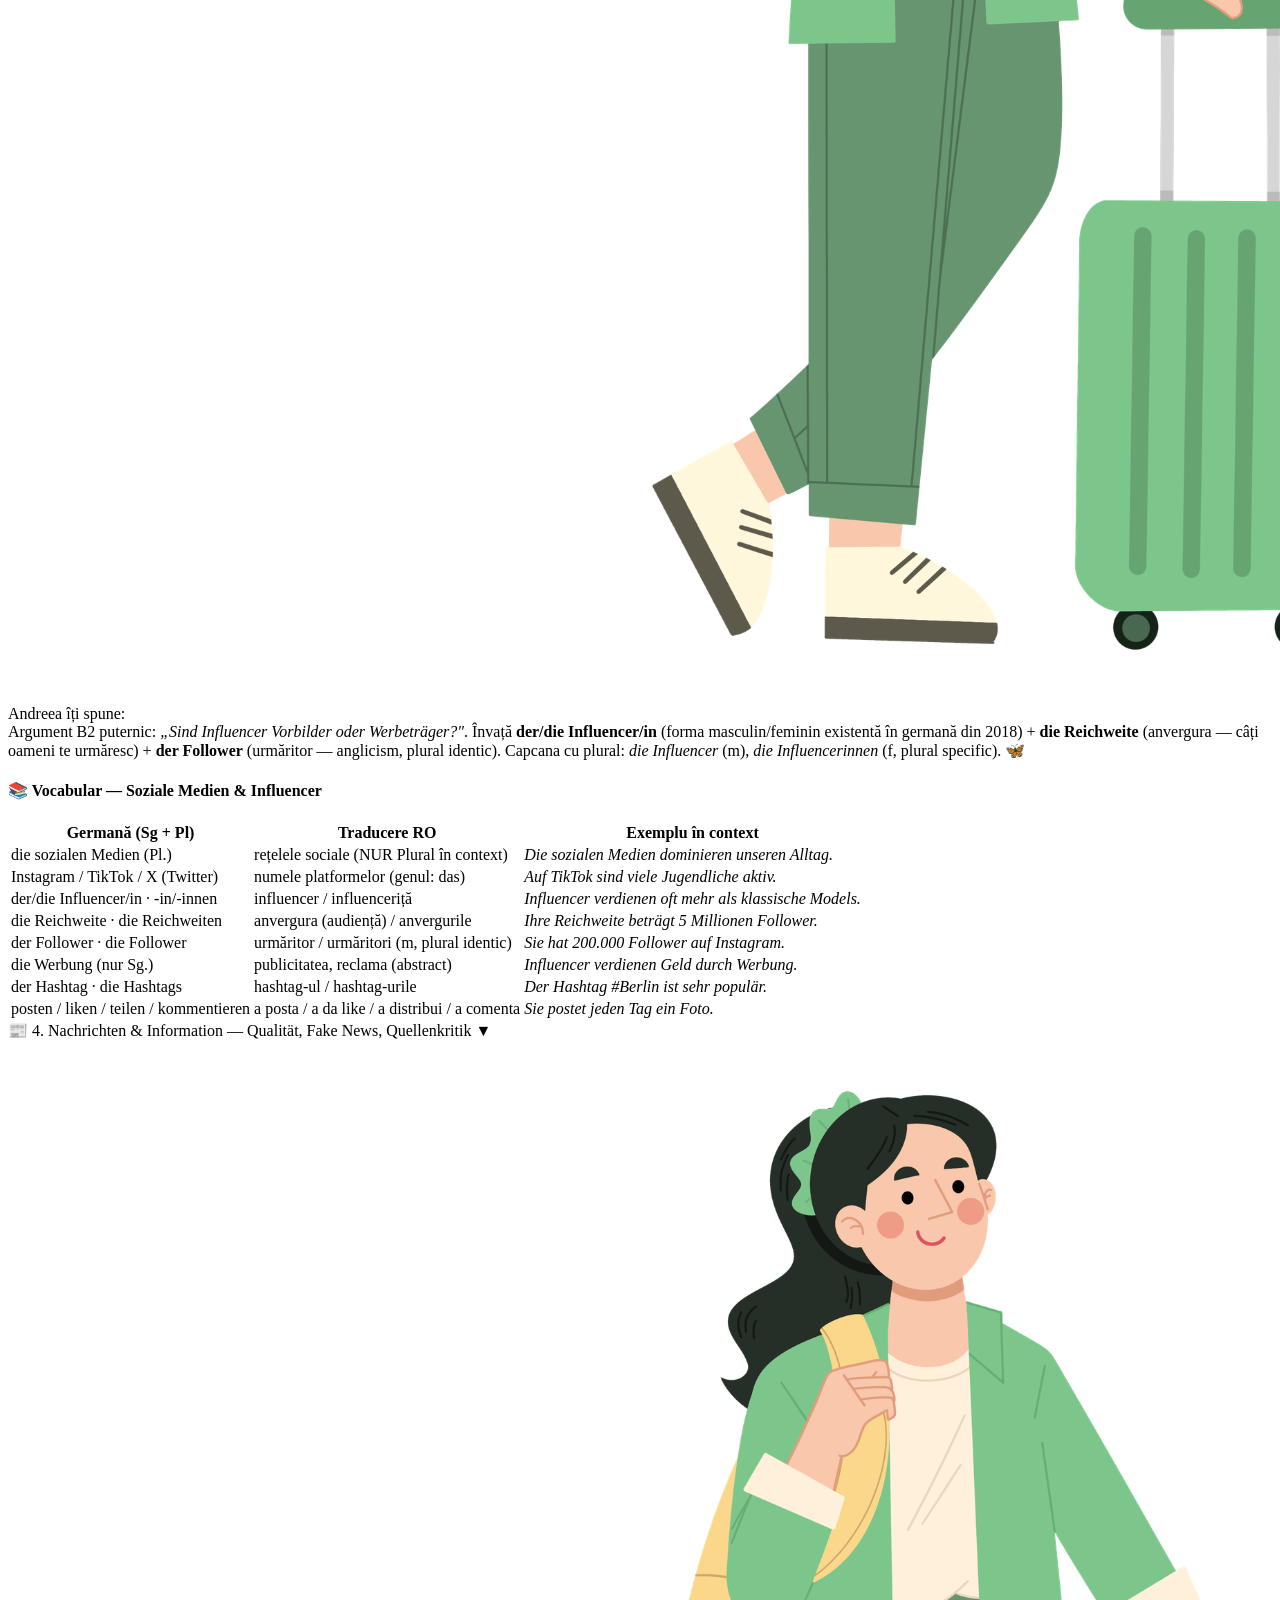
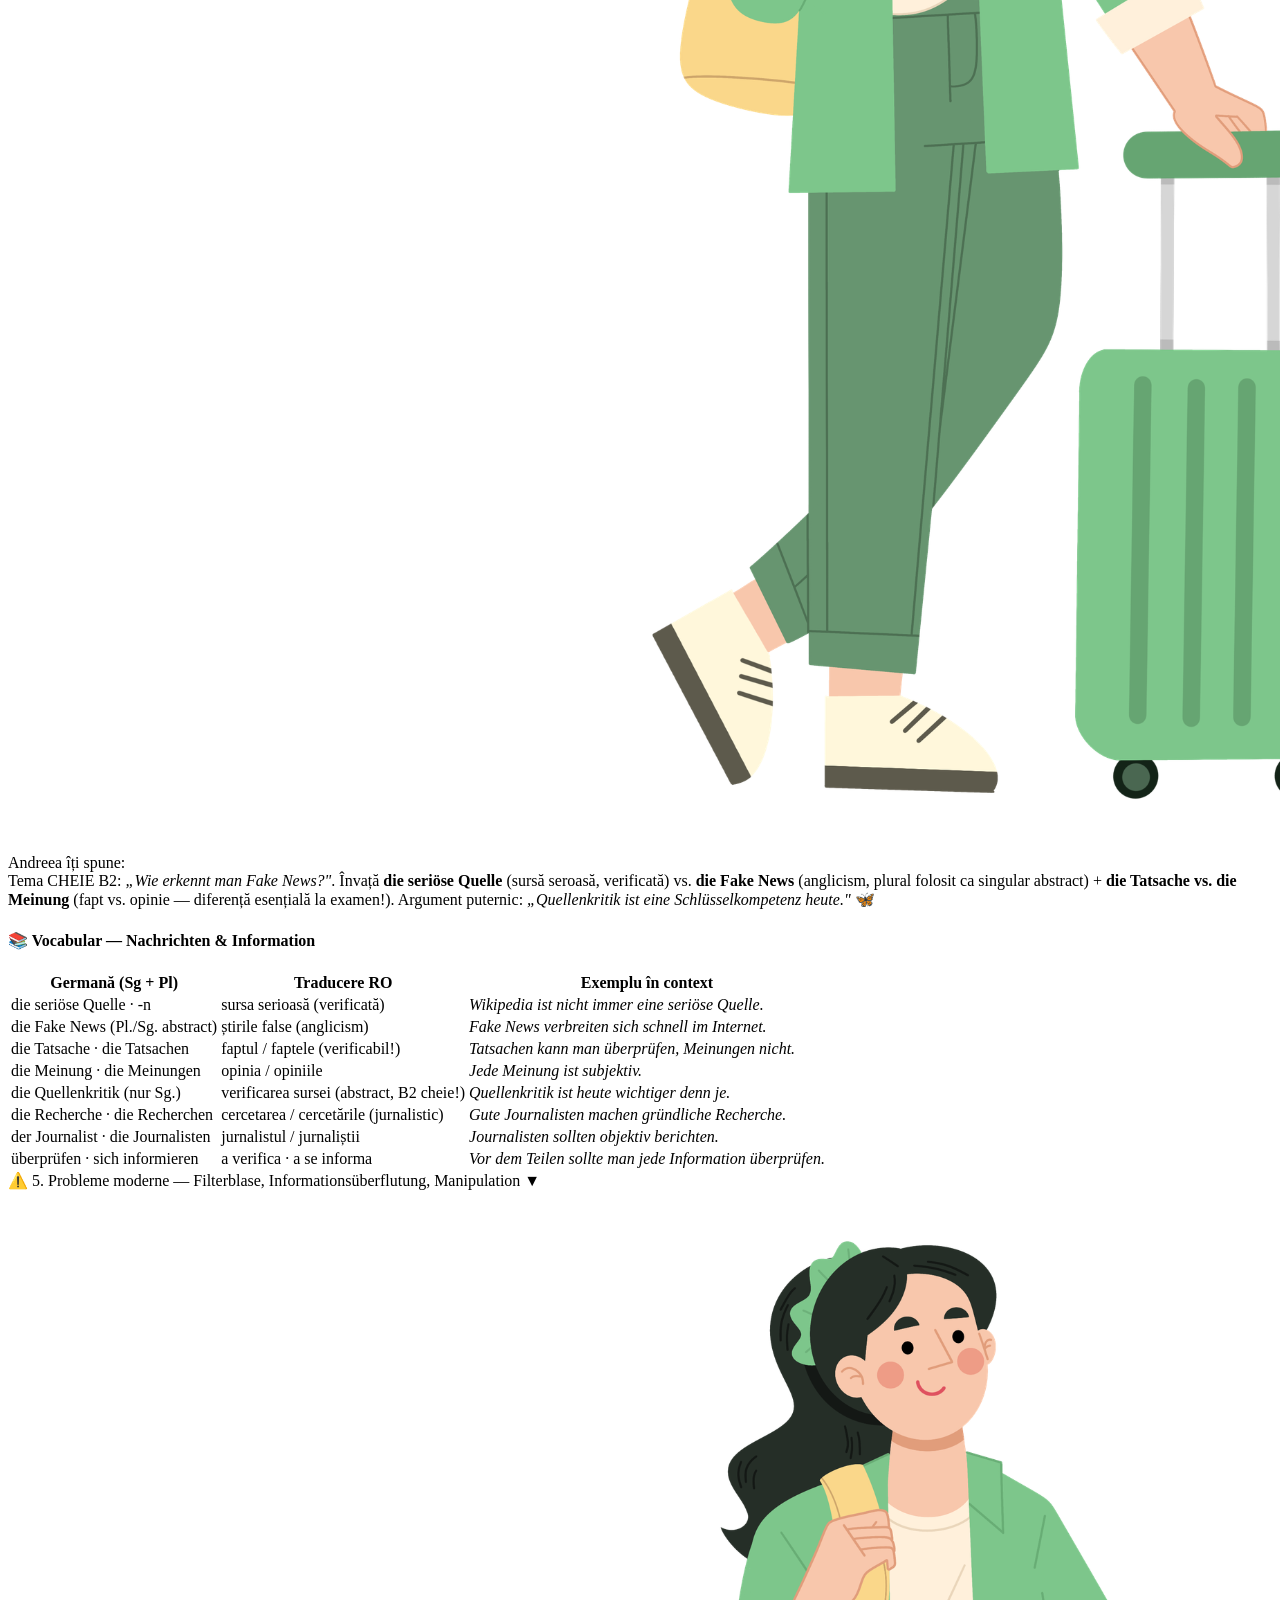
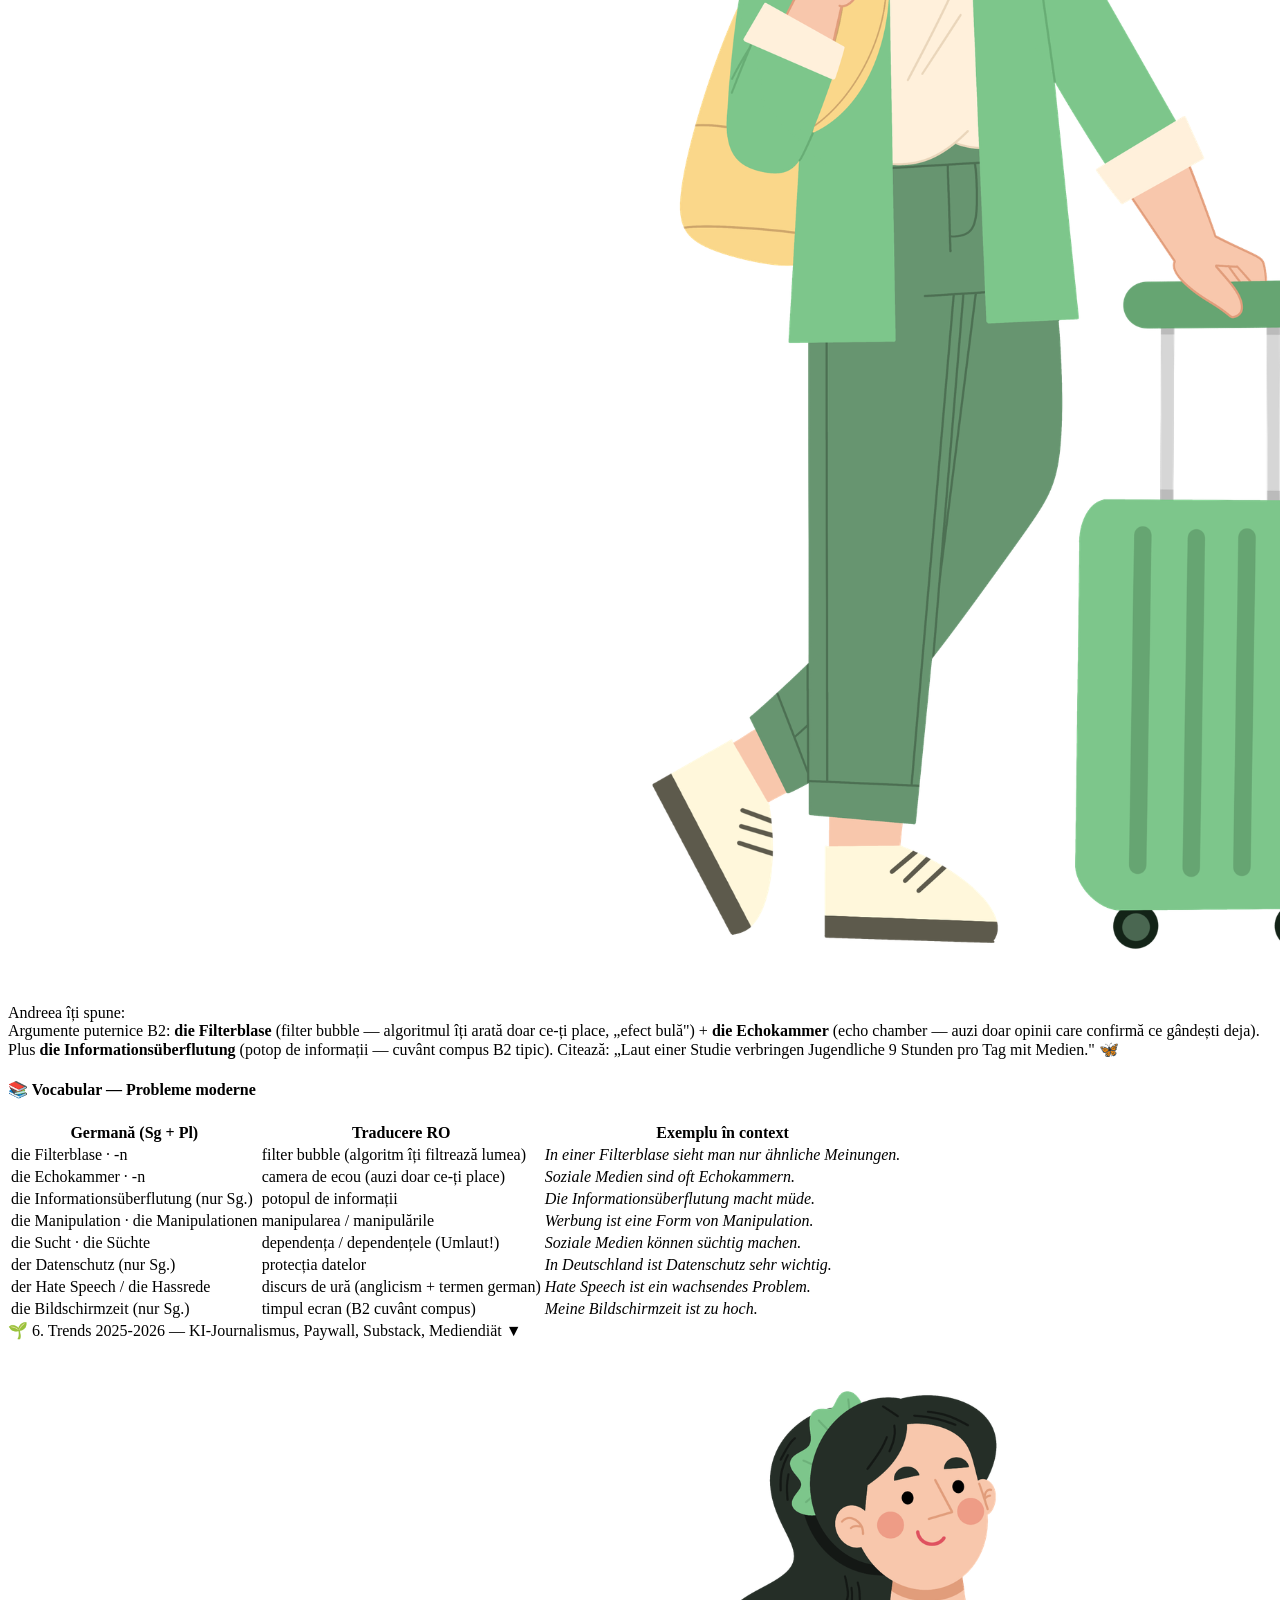
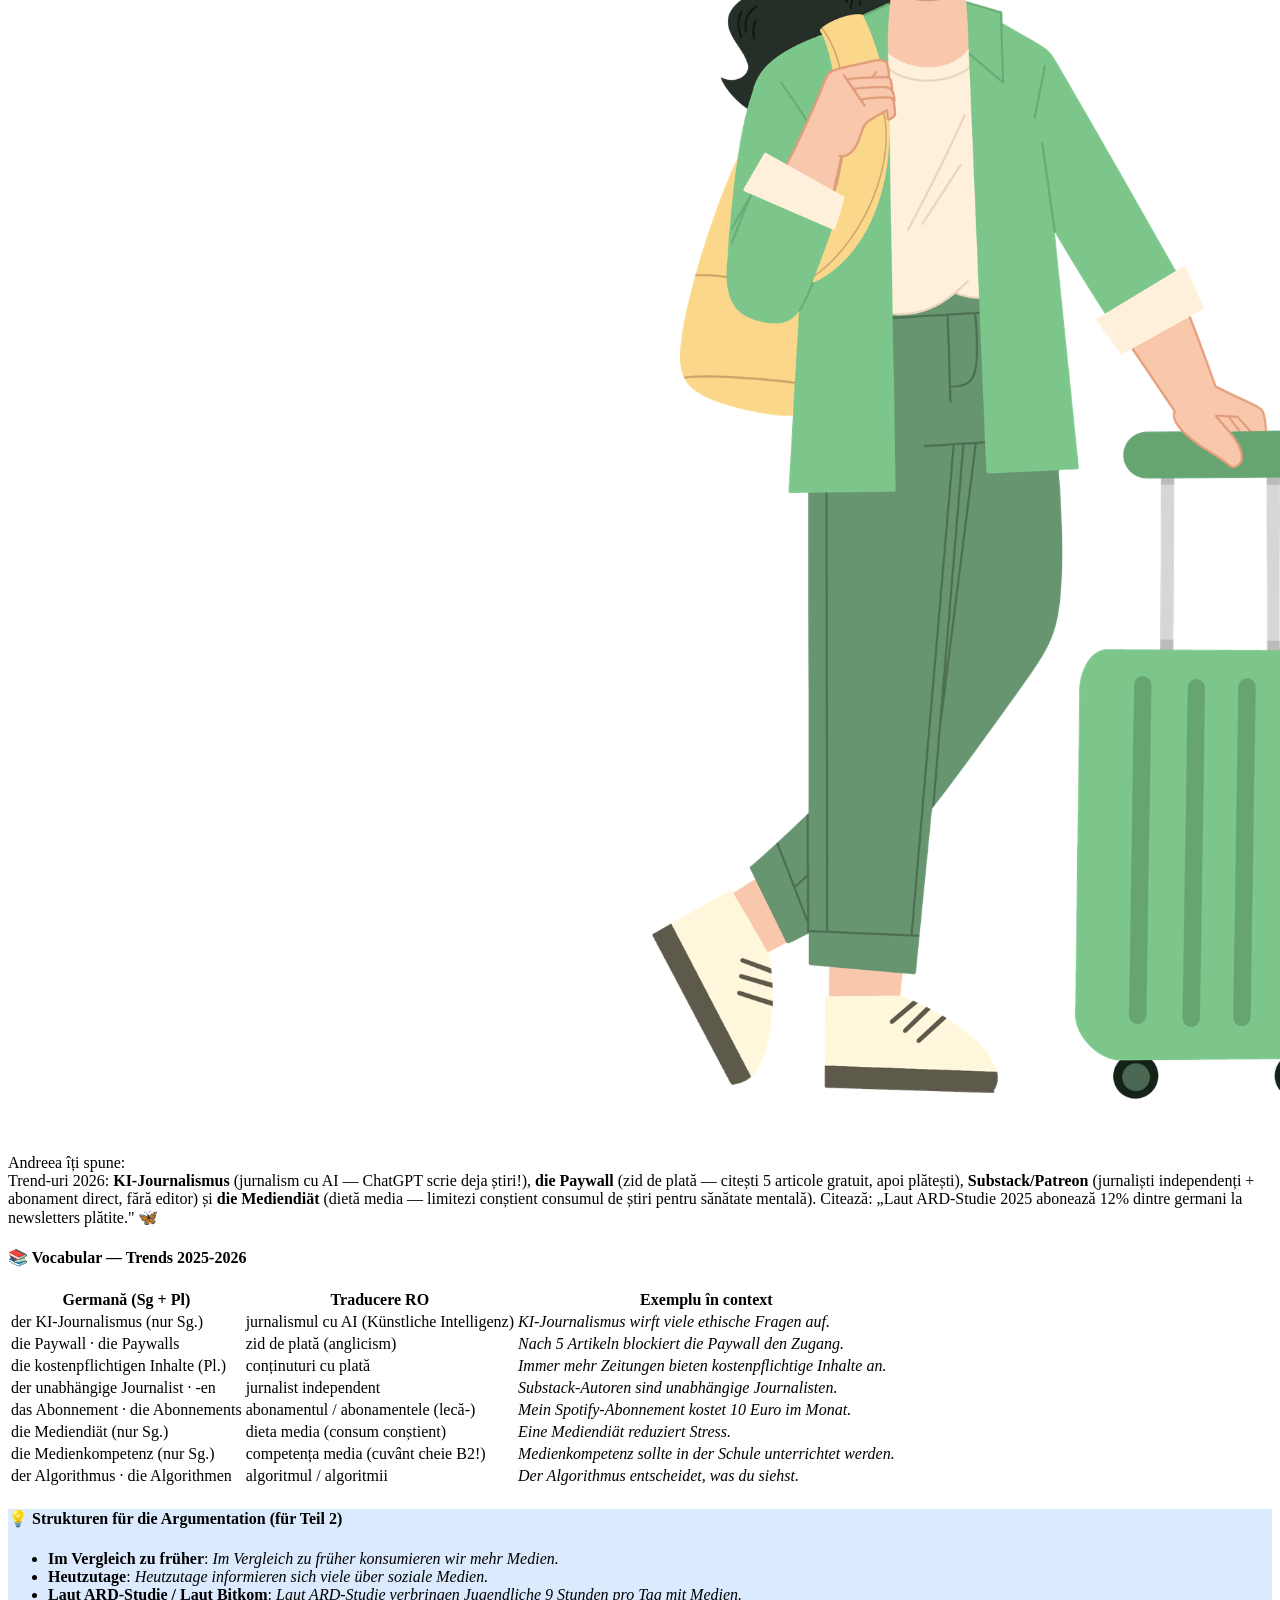
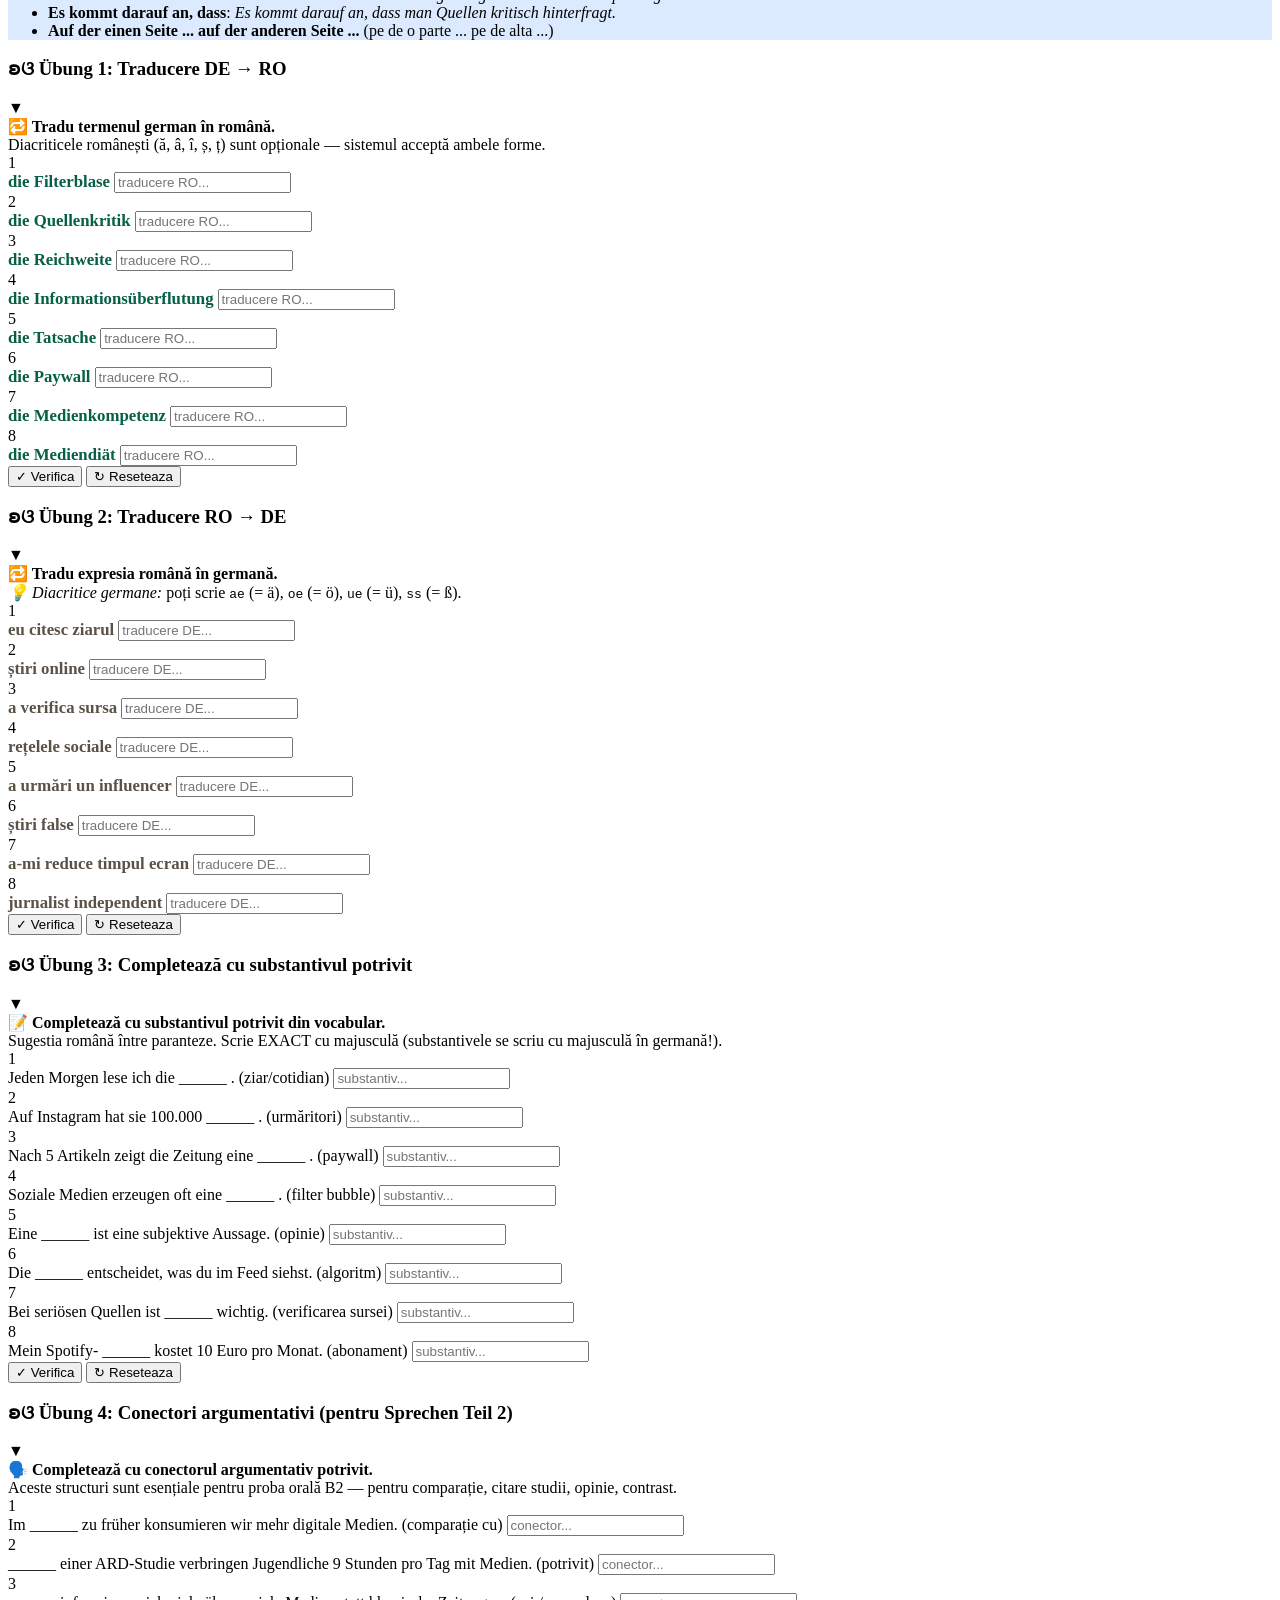
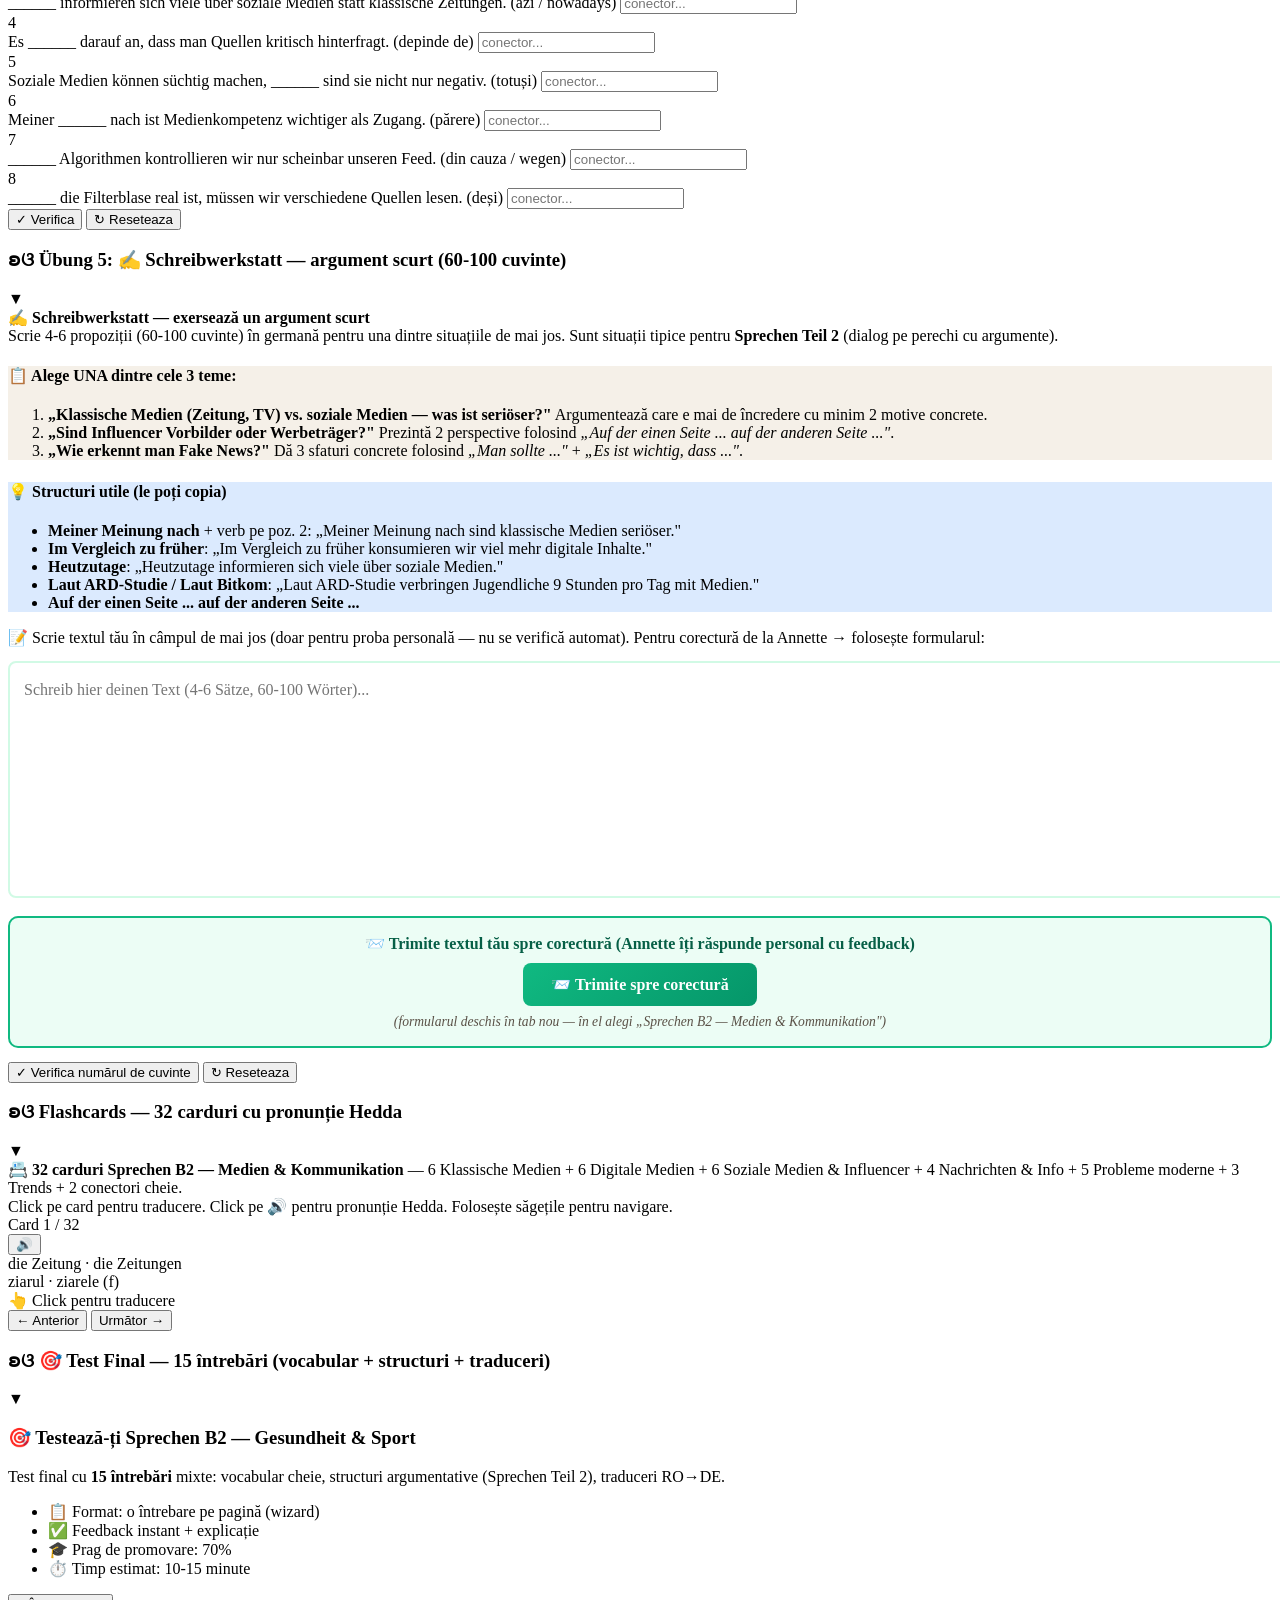
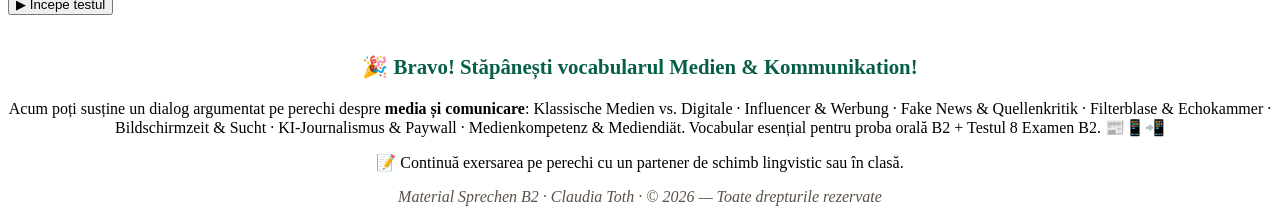
==== commit 2f12496b: "Rebrand v2 culori: crem + auriu + emerald (mustar v1 eliminat) + PDF regenerat Co-Authored-By: Claud" ====
--- a/index.html
+++ b/index.html
@@ -145,7 +145,7 @@
                 <p style="font-size: 1.3rem; font-weight: bold; color: #065f46;">🎉 Bravo! Stăpânești vocabularul Medien & Kommunikation!</p>
                 <p style="margin-top: 12px;">Acum poți susține un dialog argumentat pe perechi despre <strong>media și comunicare</strong>: Klassische Medien vs. Digitale · Influencer & Werbung · Fake News & Quellenkritik · Filterblase & Echokammer · Bildschirmzeit & Sucht · KI-Journalismus & Paywall · Medienkompetenz & Mediendiät. Vocabular esențial pentru proba orală B2 + Testul 8 Examen B2. 📰📱📲</p>
                 <p style="margin-top: 10px;">📝 Continuă exersarea pe perechi cu un partener de schimb lingvistic sau în clasă.</p>
-                <p style="margin-top: 10px; font-style: italic; color: #6b7280;">Material Sprechen B2 · Claudia Toth · © 2026 — Toate drepturile rezervate</p>
+                <p style="margin-top: 10px; font-style: italic; color: #5A5147;">Material Sprechen B2 · Claudia Toth · © 2026 — Toate drepturile rezervate</p>
             </div>
         </div>
     </div>
